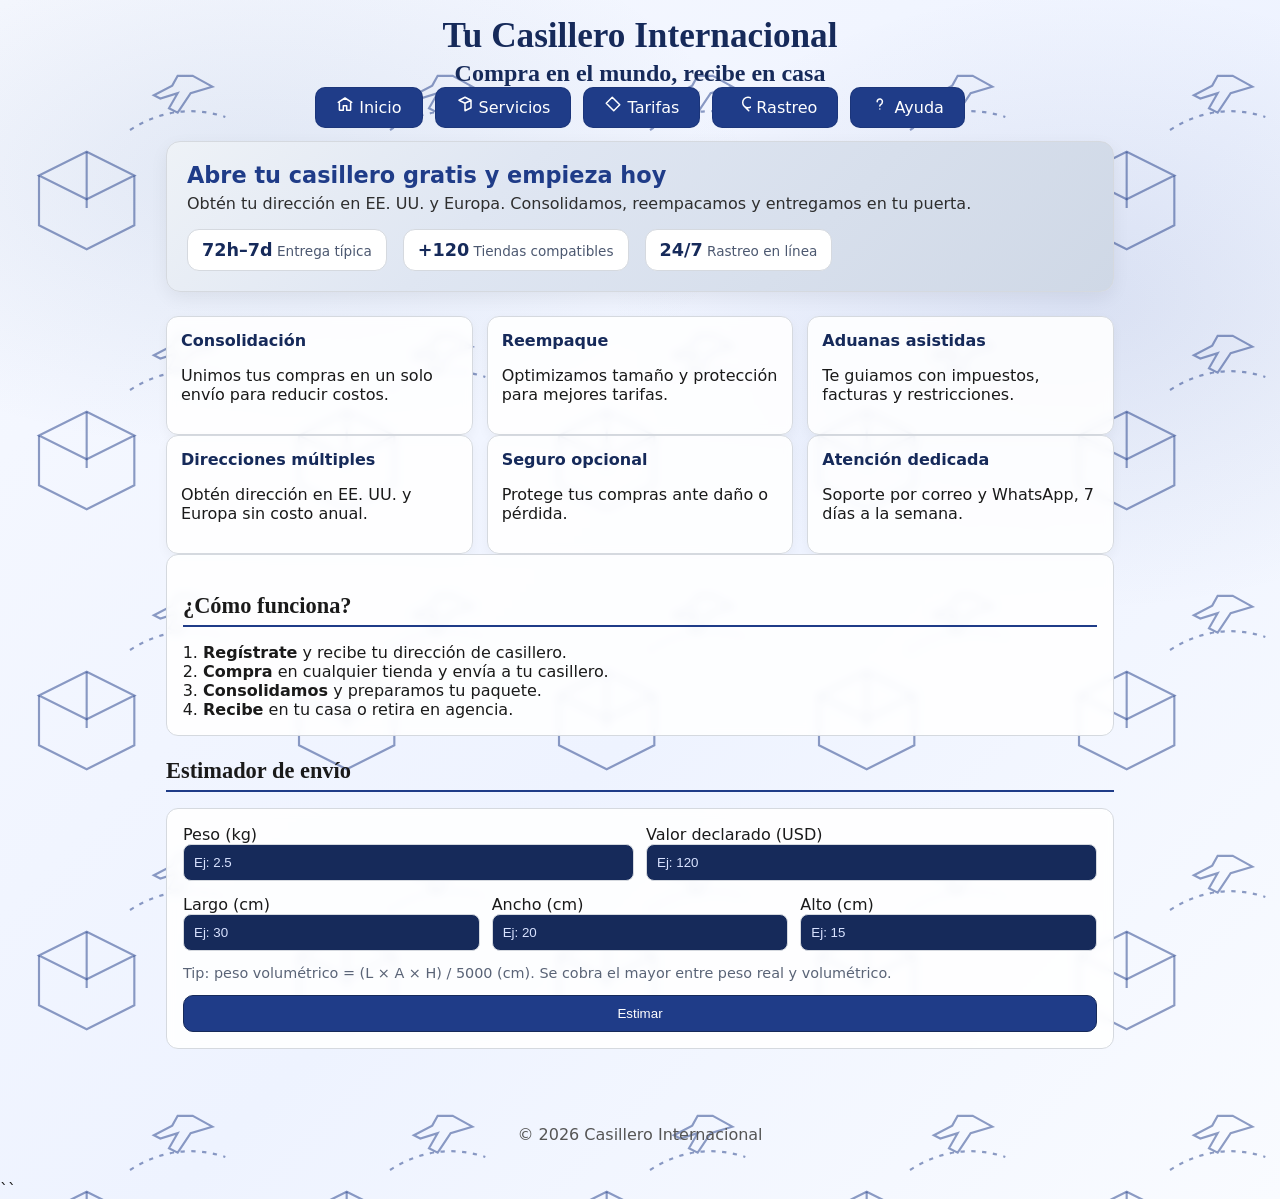
==== I Avance/index.html @ a72d5622 "Creacion de archivos HTML, CSS y JS para la estructura inicial del proyecto final" ====
<!DOCTYPE html>
<html lang="es">
<head>
  <meta charset="UTF-8" />
  <meta name="viewport" content="width=device-width, initial-scale=1" />
  <title>Casillero Internacional</title>
  <link rel="stylesheet" href="style.css" />
</head>

<body class="is-index">
  <header>
    <h1 id="main-title" class="title">Tu Casillero Internacional</h1>
    <h2 class="title">Compra en el mundo, recibe en casa</h2>

    <!-- Menú -->
    <nav class="nav-menu" aria-label="Navegación principal">
      <ul class="nav-list">
        
        <li>
  <a class="nav-item" href="index.html">
    <svg xmlns="http://www.w3.org/2000/svg" 
         width="18" height="18" 
         fill="none" 
         viewBox="0 0 24 24" 
         stroke="currentColor">
      <path stroke-linecap="round" stroke-linejoin="round" stroke-width="2"
        d="M3 9.75L12 4l9 5.75M4.5 10.5V19.5a.75.75 0 00.75.75h4.5v-6h4.5v6h4.5a.75.75 0 00.75-.75V10.5" />
    </svg>
    Inicio
  </a>
</li>
        <li>
  <a class="nav-item" href="#servicios">
    <svg xmlns="http://www.w3.org/2000/svg" 
         width="18" height="18" 
         fill="none" 
         viewBox="0 0 24 24" 
         stroke="currentColor">
      <path stroke-linecap="round" stroke-linejoin="round" stroke-width="2"
        d="M20 7l-8-4-8 4m16 0v10l-8 4m8-14l-8 4m0 0l-8-4m8 4v10" />
    </svg>
    Servicios
  </a>
</li>
        <li>
  <a class="nav-item" href="#tarifas">
    <svg xmlns="http://www.w3.org/2000/svg" 
         width="18" height="18" 
         fill="none" 
         viewBox="0 0 24 24" 
         stroke="currentColor">
      <path stroke-linecap="round" stroke-linejoin="round" stroke-width="2"
        d="M7 7h.01M3 11l8-8 10 10-8 8L3 11z" />
    </svg>
    Tarifas
  </a>
</li>
       <li>
  <a class="nav-item" href="rastreo.html">
    <svg xmlns="http://www.w3.org/2000/svg" 
         width="18" height="18" 
         fill="none" 
         viewBox="0 0 24 24" 
         stroke="currentColor">
      <path stroke-linecap="round" stroke-linejoin="round" stroke-width="2"
        d="M15 15l6 6m-6-6a7 7 0 1110-10 7 7 0 01-10 10z" />
    </svg>
    Rastreo
  </a>
</li>
        <li>
  <a class="nav-item" href="ayuda.html">
    <svg xmlns="http://www.w3.org/2000/svg" 
         width="18" height="18" 
         fill="none" 
         viewBox="0 0 24 24" 
         stroke="currentColor">
      <path stroke-linecap="round" stroke-linejoin="round" stroke-width="2"
        d="M8.227 9a3.5 3.5 0 116.546 1.5c0 2-3 2-3 4m0 4h.01" />
    </svg>
    Ayuda
  </a>
</li>
      </ul>
    </nav>
  </header>

  <main>
    <section class="hero">
      <div class="hero-content">
        <h3>Abre tu casillero gratis y empieza hoy</h3>
        <p>Obtén tu dirección en EE. UU. y Europa. Consolidamos, reempacamos y entregamos en tu puerta.</p>

      <ul class="kpis">
        <li><strong>72h–7d</strong><span> Entrega típica</span></li>
        <li><strong>+120</strong><span> Tiendas compatibles</span></li>
        <li><strong>24/7</strong><span> Rastreo en línea</span></li>
      </ul>
    </section>

    <!-- Servicios (se queda en el index) -->
    <section id="servicios" class="cards-grid">
      <article class="card">
        <h4>Consolidación</h4>
        <p>Unimos tus compras en un solo envío para reducir costos.</p>
      </article>
      <article class="card">
        <h4>Reempaque</h4>
        <p>Optimizamos tamaño y protección para mejores tarifas.</p>
      </article>
      <article class="card">
        <h4>Aduanas asistidas</h4>
        <p>Te guiamos con impuestos, facturas y restricciones.</p>
      </article>
    </section>

    <!-- Tarjetas extra opcionales en servicios -->
    <section class="cards-grid">
      <article class="card">
        <h4>Direcciones múltiples</h4>
        <p>Obtén dirección en EE. UU. y Europa sin costo anual.</p>
      </article>
      <article class="card">
        <h4>Seguro opcional</h4>
        <p>Protege tus compras ante daño o pérdida.</p>
      </article>
      <article class="card">
        <h4>Atención dedicada</h4>
        <p>Soporte por correo y WhatsApp, 7 días a la semana.</p>
      </article>
    </section>

    <!-- ¿Cómo funciona? (informativo) -->
    <section class="steps">
      <h3 class="section-title">¿Cómo funciona?</h3>
      <ol>
        <li><strong>Regístrate</strong> y recibe tu dirección de casillero.</li>
        <li><strong>Compra</strong> en cualquier tienda y envía a tu casillero.</li>
        <li><strong>Consolidamos</strong> y preparamos tu paquete.</li>
        <li><strong>Recibe</strong> en tu casa o retira en agencia.</li>
      </ol>
    </section>

    <!-- Tarifas (se queda en el index) -->
    <section id="tarifas">
      <h3 class="section-title">Estimador de envío</h3>

      <!-- Estimador simple -->
      <form class="form-estimator" action="#">
        <div class="grid-2">
          <div>
            <label for="peso">Peso (kg)</label>
            <input class="form-input input-dark" type="number" id="peso" name="peso" min="0" step="0.1" placeholder="Ej: 2.5" required />
          </div>
          <div>
            <label for="valor">Valor declarado (USD)</label>
            <input class="form-input input-dark" type="number" id="valor" name="valor" min="0" step="1" placeholder="Ej: 120" required />
          </div>
        </div>

        <div class="grid-3">
          <div>
            <label for="largo">Largo (cm)</label>
            <input class="form-input input-dark" type="number" id="largo" min="0" step="1" placeholder="Ej: 30" />
          </div>
          <div>
            <label for="ancho">Ancho (cm)</label>
            <input class="form-input input-dark" type="number" id="ancho" min="0" step="1" placeholder="Ej: 20" />
          </div>
          <div>
            <label for="alto">Alto (cm)</label>
            <input class="form-input input-dark" type="number" id="alto" min="0" step="1" placeholder="Ej: 15" />
          </div>
        </div>

        <p class="hint">Tip: peso volumétrico = (L × A × H) / 5000 (cm). Se cobra el mayor entre peso real y volumétrico.</p>

        <button class="submit-button" type="submit">Estimar</button>
      </form>
    </section>
  </main>

  <footer class="footer">
    <p>&copy; 2026 Casillero Internacional </p>
  </footer>
</body>
</html>
``
---- I Avance/style.css ----
/* ----------------------  Paleta general ---------------------- */
:root {
  --color-bg: #f5f7fa;
  --color-primary: #1f3c88;
  --color-primary-dark: #162a5a;
  --color-secondary: #4a6fa5;
  --color-accent: #ffc857;
  --color-text: #1a1a1a;
  --color-white: #ffffff;
  --color-border: #d5d9df;
}

/* ----------------------  Base y layout ---------------------- */
body {
  background-color: var(--color-bg);
  margin: 0;
  font-family: system-ui, -apple-system, "Segoe UI", Roboto, Arial;
  color: var(--color-text);
}
body.is-index {
  /* No hace falta cambiar tu :root, usamos tu paleta */
  background-color: var(--color-bg);

  background-image:
    url("data:image/svg+xml,%3Csvg xmlns='http://www.w3.org/2000/svg' width='240' height='240' viewBox='0 0 240 240'%3E%3Cg fill='none' stroke='%231f3c88' stroke-opacity='0.50' stroke-width='2'%3E%3C!-- caja --%3E%3Cpath d='M36 162l44-22 44 22-44 22z'/%3E%3Cpath d='M36 162v46l44 22 44-22v-46'/%3E%3Cpath d='M80 140v52'/%3E%3C!-- avion (simple) --%3E%3Cpath d='M178 70l18 10-20 6-12 18-8-4 8-14-16 5-6-3 17-9 5-9z'/%3E%3C!-- linea punteada --%3E%3Cpath stroke-dasharray='4 6' d='M120 120c28-18 58-22 88-12'/%3E%3C/g%3E%3C/svg%3E"),
    radial-gradient(900px 500px at 20% 15%, rgba(74, 111, 165, 0.12), transparent 55%),
    radial-gradient(800px 520px at 85% 25%, rgba(31, 60, 136, 0.10), transparent 60%),
    linear-gradient(135deg, #f7f9ff 0%, #eef3ff 55%, #f9fbff 100%);

  background-repeat: repeat, no-repeat, no-repeat, no-repeat;
  background-size: 260px 260px, auto, auto, auto;
  background-position: 0 0, left top, right top, center;
}

/* Opcional: deja ver el fondo con transparencia sutil en tarjetas */
body.is-index .card,
body.is-index .steps,
body.is-index .form-box,
body.is-index .form-estimator,
body.is-index .form-track {
  background: rgba(255, 255, 255, 0.88);
  backdrop-filter: blur(4px);
}

main {
  max-width: 980px;
  margin: 0 auto 40px;
  padding: 0 16px;
  box-sizing: border-box;
}

/* ----------------------  Títulos ---------------------- */
.title {
  text-align: center;
  color: var(--color-primary-dark);
  font-family: "Times New Roman", serif;
  margin: 0;
}

#main-title {
  font-size: 2.2rem;
  margin: 1rem 0 0.25rem;
}

.section-title {
  font-family: "Times New Roman", serif;
  font-size: 1.4rem;
  font-weight: 700;
  padding-bottom: 6px;
  margin: 22px 0 16px;
  border-bottom: 2px solid var(--color-primary);
}

/* ----------------------  Menú ---------------------- */
.nav-list {
  list-style: none;
  padding: 0;
  margin: 0.5rem 0 1.5rem;
  display: flex;
  justify-content: center;
  gap: 12px;
  flex-wrap: wrap;
}

.nav-item,
.nav-menu a {
  text-decoration: none;
  background-color: var(--color-primary);
  padding: 10px 20px;
  border-radius: 10px;
  color: var(--color-white);
  transition: background-color 0.15s ease, transform 0.05s ease;
  border: 1px solid rgba(0, 0, 0, 0.1);
}

.nav-item:hover,
.nav-menu a:hover {
  background-color: var(--color-primary-dark);
}

.nav-item:active,
.nav-menu a:active {
  transform: translateY(1px);
}

/* ----------------------  Hero principal ---------------------- */
.hero {
  background: linear-gradient(135deg, #eef2f7 0%, #dfe6f2 35%, #cfd8e6 100%);
  border: 1px solid var(--color-border);
  border-radius: 14px;
  padding: 20px;
  margin: 14px 0 24px;
  box-shadow: 0 6px 18px rgba(0, 0, 0, 0.06);
}

.hero-content h3 {
  margin: 0 0 6px;
  font-size: 1.4rem;
  color: var(--color-primary);
}

.hero-content p {
  margin: 0 0 12px;
  color: #2e2e2e;
}

.cta {
  background: var(--color-secondary);
  padding: 10px 18px;
  border-radius: 10px;
  text-decoration: none;
  color: var(--color-white);
  display: inline-block;
  transition: background-color 0.15s ease;
}

.cta:hover {
  background: var(--color-primary-dark);
}

.kpis {
  margin: 16px 0 0;
  padding: 0;
  list-style: none;
  display: flex;
  gap: 16px;
  flex-wrap: wrap;
}

.kpis li {
  background: var(--color-white);
  border: 1px solid var(--color-border);
  border-radius: 12px;
  padding: 10px 14px;
  min-width: 120px;
  text-align: center;
}

.kpis strong {
  font-size: 1.1rem;
  color: var(--color-primary-dark);
}

.kpis span {
  font-size: 0.85rem;
  color: #4c5870;
}

/* ----------------------  Cards / Beneficios ---------------------- */
.cards-grid {
  display: grid;
  grid-template-columns: repeat(3, 1fr);
  gap: 14px;
}

.card {
  background: var(--color-white);
  border: 1px solid var(--color-border);
  border-radius: 12px;
  padding: 14px;
  box-shadow: 0 4px 12px rgba(0, 0, 0, 0.04);
}

.card h4 {
  margin: 0 0 6px;
  color: var(--color-primary-dark);
}

/* ----------------------  Pasos ---------------------- */
.steps {
  background: var(--color-white);
  border: 1px solid var(--color-border);
  border-radius: 12px;
  padding: 16px;
}

.steps ol {
  margin: 0;
  padding-left: 20px;
}

/* ----------------------  Formularios ---------------------- */
.form-box,
.form-estimator,
.form-track {
  background: var(--color-white);
  padding: 16px;
  border-radius: 12px;
  border: 1px solid var(--color-border);
  display: grid;
  gap: 14px;
}

.form-input {
  width: 100%;
  padding: 10px;
  border-radius: 8px;
  box-sizing: border-box;
  border: 1px solid var(--color-border);
}

.input-dark {
  background-color: var(--color-primary-dark);
  color: var(--color-white);
}

.input-dark::placeholder {
  color: #d9e3ff;
}

.submit-button {
  padding: 10px 20px;
  border-radius: 10px;
  border: 1px solid var(--color-primary-dark);
  background-color: var(--color-primary);
  color: var(--color-white);
  cursor: pointer;
  transition: background-color 0.15s ease;
}

.submit-button:hover {
  background-color: var(--color-primary-dark);
}

.grid-2 {
  display: grid;
  grid-template-columns: repeat(2, 1fr);
  gap: 12px;
}

.grid-3 {
  display: grid;
  grid-template-columns: repeat(3, 1fr);
  gap: 12px;
}

.hint {
  font-size: 0.9rem;
  color: #5a6477;
  margin: 0;
}

/* ----------------------  FAQ ---------------------- */
.faq {
  background: var(--color-white);
  border-radius: 10px;
  border: 1px solid var(--color-border);
  padding: 10px 14px;
  margin: 8px 0;
}

.faq summary {
  cursor: pointer;
  font-weight: 600;
}

/* ----------------------  Footer ---------------------- */
.footer {
  text-align: center;
  padding: 20px 0;
  color: #555;
}

/* ----------------------  Responsive ---------------------- */
@media (max-width: 860px) {
  .cards-grid {
    grid-template-columns: 1fr 1fr;
  }
}

@media (max-width: 560px) {
  #main-title {
    font-size: 1.8rem;
  }

  .cards-grid {
    grid-template-columns: 1fr;
  }

  .grid-2,
  .grid-3,
  .form-track {
    grid-template-columns: 1fr;
  }
}
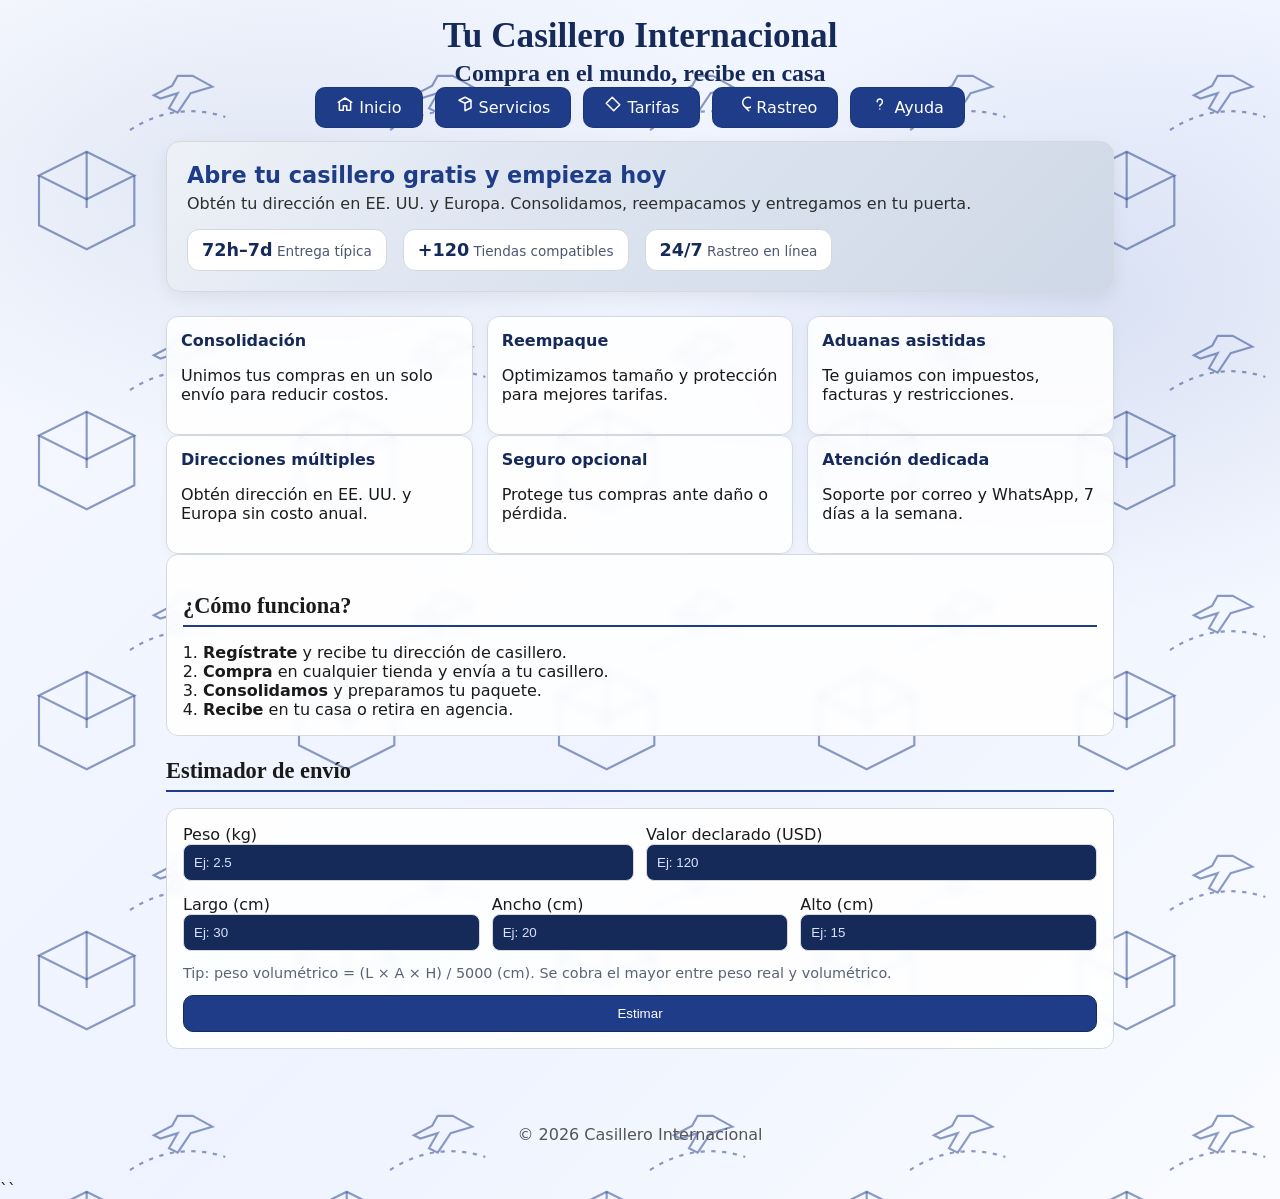
==== commit 06015929: "Agregar diagramas de clases y actualizar enlaces en index.html" ====
--- a/I Avance/index.html
+++ b/I Avance/index.html
@@ -69,7 +69,7 @@
   </a>
 </li>
         <li>
-  <a class="nav-item" href="ayuda.html">
+  <a class="nav-item" href="#ayuda">
     <svg xmlns="http://www.w3.org/2000/svg" 
          width="18" height="18" 
          fill="none" 
